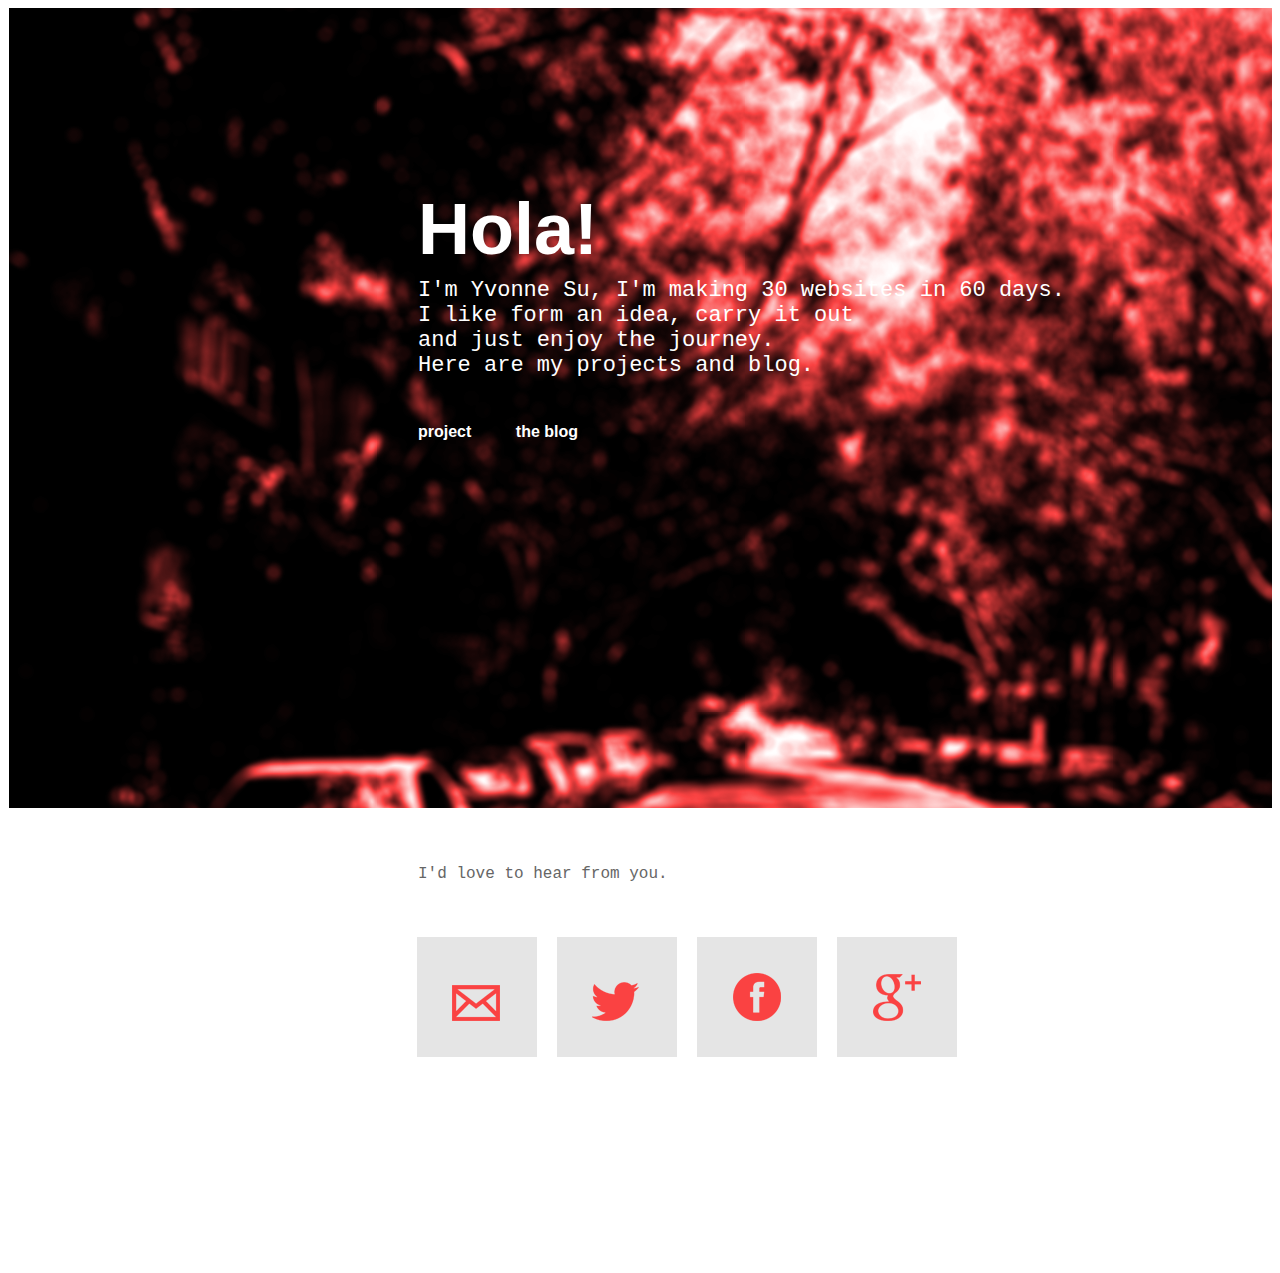
==== project1/index.html @ 80070ca3 "initial commit" ====
<!DOCTYPE HTML>
<html>
<head>
	<meta charset="UTF-8" />
	<meta name="description" content="self introduction letter" />
	<title>Just Built it</title>
  <style type="text/css">
    header{
      background-image: url("img/headerbg.png");
      height:800px;
      position:relative;
    }
    #intro{
      position:absolute;
      left:410px;
      top:180px;
      color:#ffffff;
      font-family: Open Sans, sans-serif;     
    }
    h1{
      font-size: 72px;
      margin-top:0px;
      margin-bottom:-14px;
    }
    #intro p{
      font-size:22px;
      font-family: 'Montserrat', Courier New;
    }
    ul{
      margin-top:45px;
      list-style: none;
    }
    ul li{
      display:inline-block;
      margin:0px 40px 0px 0px;
    }
    #view-portfolio{
      margin-left:-40px;
    }
    #intro ul li a{
      text-decoration: none;
      color:#ffffff;
      font-weight:bold;
    }
    #intro ul li a:hover{
      text-decoration: none;
      color:#000000;
      background-color: #ffffff;
      border-radius: 5px;
      -moz-border-radius:5px;
      -webkit-border-radius:5px;
    }
    footer{
      height:400px;
      margin-left:410px;
    }
    footer p{
      margin-top: 57px;
      color:#666666;
      font-size:16px;
      font-family:'Montserrat', Courier New;
    }
    footer ul{
      height:120px;
      margin-top:54px;
    }
    footer ul li{
      margin:0px 16px 0px 0px;
      width:120px;
      height:120px;

      background-color: #e5e5e5;
    }
    #mail{
      margin-left:-41px;
    }
    #mail img{
      margin-top: 48px;
      margin-left: 35px;
    }
    #twitter img{
      margin-top: 45px;
      margin-left: 35px;
    }
    #f img{
      margin-top: 36px;
      margin-left: 36px;
    }
    #googleplus img{
      margin-top: 37px;
      margin-left: 36px;
    }

  </style>
</head>
<body>
		<header>
			<div id="intro">
            <h1>Hola!</h1>
            <p>I'm Yvonne Su, I'm making 30 websites in 60 days.<br />
               I like form an idea, carry it out<br />
               and just enjoy the journey.<br />
               Here are my projects and blog.</p>
            <ul>
                <li id="view-portfolio"><a href="/project/">project</a></li>
                <li id="blog"><a href="/blog/">the blog</a></li>
            </ul>
      </div><!--end div intro-->
    </header><!--end header-->
    <footer>
      <p>I'd love to hear from you.</p>
        <ul>
          <a href="mailto:articulation7@gmail.com"><li id="mail">
            <img src="img/mail.png" alt="mail contact" />         
          </li></a>
          <a href="https://twitter.com/articulation7"><li id="twitter">
            <img src="img/twitter.png" alt="twitter contact" />
          </li></a>
          <a href="https://www.facebook.com/yvonne.su.982"><li id="f">
            <img src="img/f.png" alt="facebook contact" />
          </li></a>
          <a href="https://plus.google.com/101545529855199498335/posts"><li id="googleplus">
            <img src="img/googleplus.png" alt="googleplus contact" />
          </li></a>
        </ul>
    </footer>
</body>
</html>
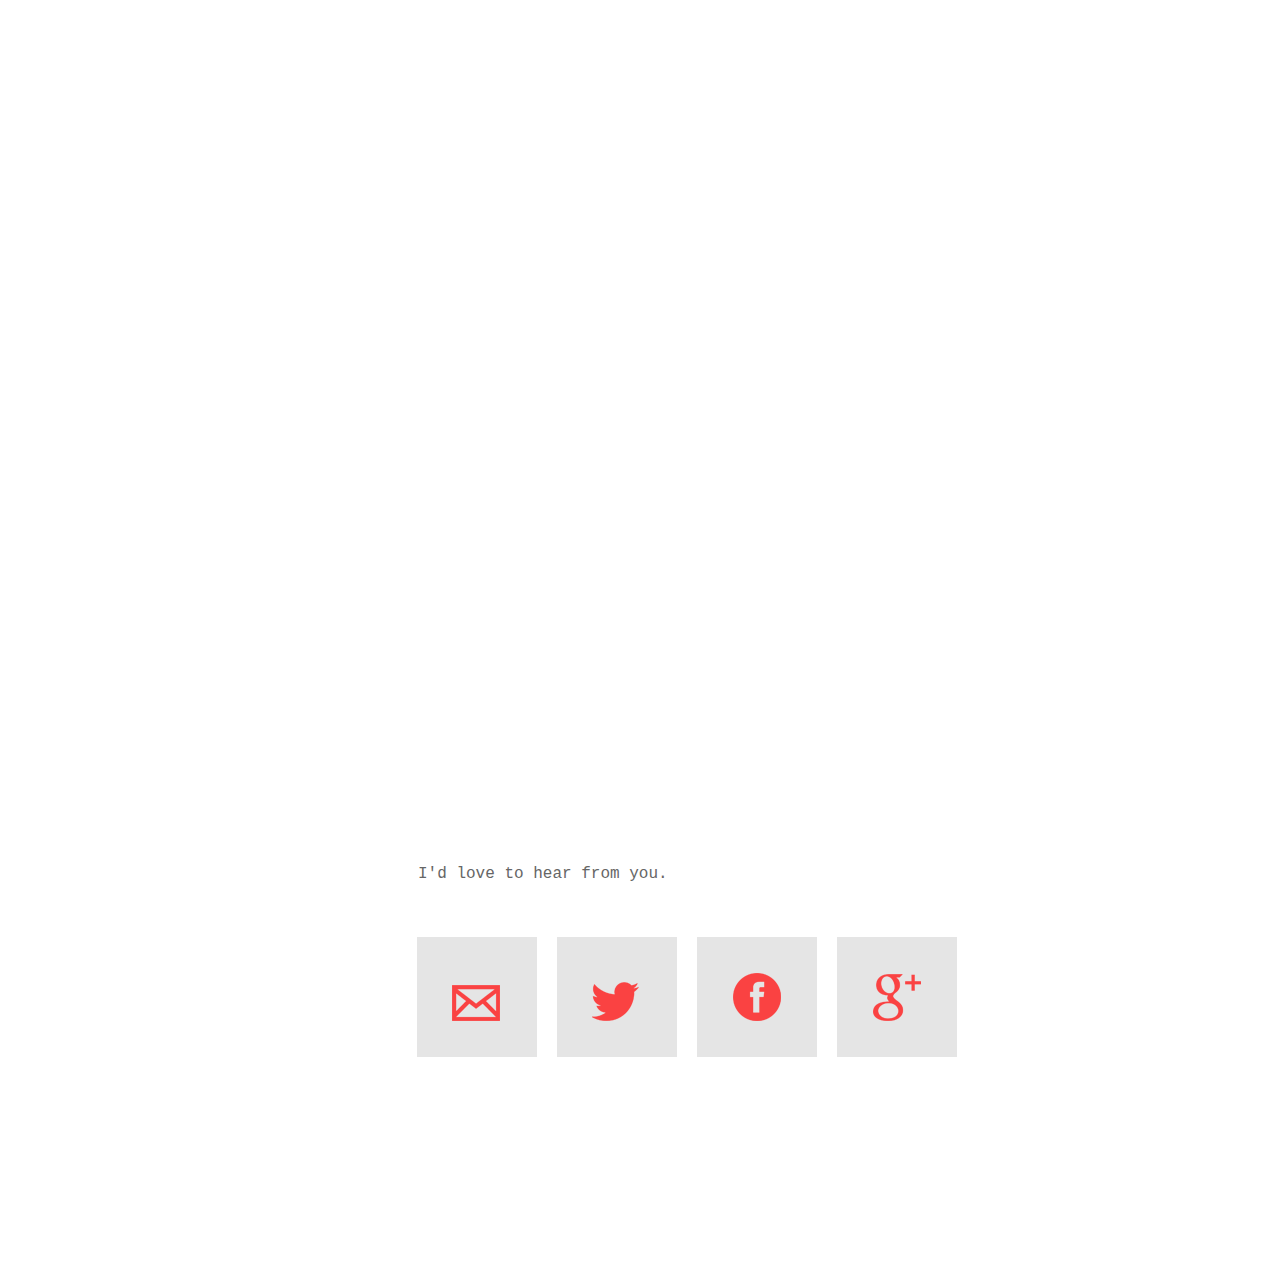
==== commit ac486674: "main page" ====
--- a/project1/index.html
+++ b/project1/index.html
@@ -4,94 +4,9 @@
 	<meta charset="UTF-8" />
 	<meta name="description" content="self introduction letter" />
 	<title>Just Built it</title>
-  <style type="text/css">
-    header{
-      background-image: url("img/headerbg.png");
-      height:800px;
-      position:relative;
-    }
-    #intro{
-      position:absolute;
-      left:410px;
-      top:180px;
-      color:#ffffff;
-      font-family: Open Sans, sans-serif;     
-    }
-    h1{
-      font-size: 72px;
-      margin-top:0px;
-      margin-bottom:-14px;
-    }
-    #intro p{
-      font-size:22px;
-      font-family: 'Montserrat', Courier New;
-    }
-    ul{
-      margin-top:45px;
-      list-style: none;
-    }
-    ul li{
-      display:inline-block;
-      margin:0px 40px 0px 0px;
-    }
-    #view-portfolio{
-      margin-left:-40px;
-    }
-    #intro ul li a{
-      text-decoration: none;
-      color:#ffffff;
-      font-weight:bold;
-    }
-    #intro ul li a:hover{
-      text-decoration: none;
-      color:#000000;
-      background-color: #ffffff;
-      border-radius: 5px;
-      -moz-border-radius:5px;
-      -webkit-border-radius:5px;
-    }
-    footer{
-      height:400px;
-      margin-left:410px;
-    }
-    footer p{
-      margin-top: 57px;
-      color:#666666;
-      font-size:16px;
-      font-family:'Montserrat', Courier New;
-    }
-    footer ul{
-      height:120px;
-      margin-top:54px;
-    }
-    footer ul li{
-      margin:0px 16px 0px 0px;
-      width:120px;
-      height:120px;
+  <link rel="stylesheet" href="stylesheets/style.css" />
 
-      background-color: #e5e5e5;
-    }
-    #mail{
-      margin-left:-41px;
-    }
-    #mail img{
-      margin-top: 48px;
-      margin-left: 35px;
-    }
-    #twitter img{
-      margin-top: 45px;
-      margin-left: 35px;
-    }
-    #f img{
-      margin-top: 36px;
-      margin-left: 36px;
-    }
-    #googleplus img{
-      margin-top: 37px;
-      margin-left: 36px;
-    }
 
-  </style>
 </head>
 <body>
 		<header>
--- a/project1/stylesheets/style.css
+++ b/project1/stylesheets/style.css
@@ -0,0 +1,85 @@
+    header{
+      background-image: url("img/headerbg.png");
+      height:800px;
+      position:relative;
+    }
+    #intro{
+      position:absolute;
+      left:410px;
+      top:180px;
+      color:#ffffff;
+      font-family: Open Sans, sans-serif;     
+    }
+    h1{
+      font-size: 72px;
+      margin-top:0px;
+      margin-bottom:-14px;
+    }
+    #intro p{
+      font-size:22px;
+      font-family: 'Montserrat', Courier New;
+    }
+    ul{
+      margin-top:45px;
+      list-style: none;
+    }
+    ul li{
+      display:inline-block;
+      margin:0px 40px 0px 0px;
+    }
+    #view-portfolio{
+      margin-left:-40px;
+    }
+    #intro ul li a{
+      text-decoration: none;
+      color:#ffffff;
+      font-weight:bold;
+    }
+    #intro ul li a:hover{
+      text-decoration: none;
+      color:#000000;
+      background-color: #ffffff;
+      border-radius: 5px;
+      -moz-border-radius:5px;
+      -webkit-border-radius:5px;
+    }
+    footer{
+      height:400px;
+      margin-left:410px;
+    }
+    footer p{
+      margin-top: 57px;
+      color:#666666;
+      font-size:16px;
+      font-family:'Montserrat', Courier New;
+    }
+    footer ul{
+      height:120px;
+      margin-top:54px;
+    }
+    footer ul li{
+      margin:0px 16px 0px 0px;
+      width:120px;
+      height:120px;
+
+      background-color: #e5e5e5;
+    }
+    #mail{
+      margin-left:-41px;
+    }
+    #mail img{
+      margin-top: 48px;
+      margin-left: 35px;
+    }
+    #twitter img{
+      margin-top: 45px;
+      margin-left: 35px;
+    }
+    #f img{
+      margin-top: 36px;
+      margin-left: 36px;
+    }
+    #googleplus img{
+      margin-top: 37px;
+      margin-left: 36px;
+    }